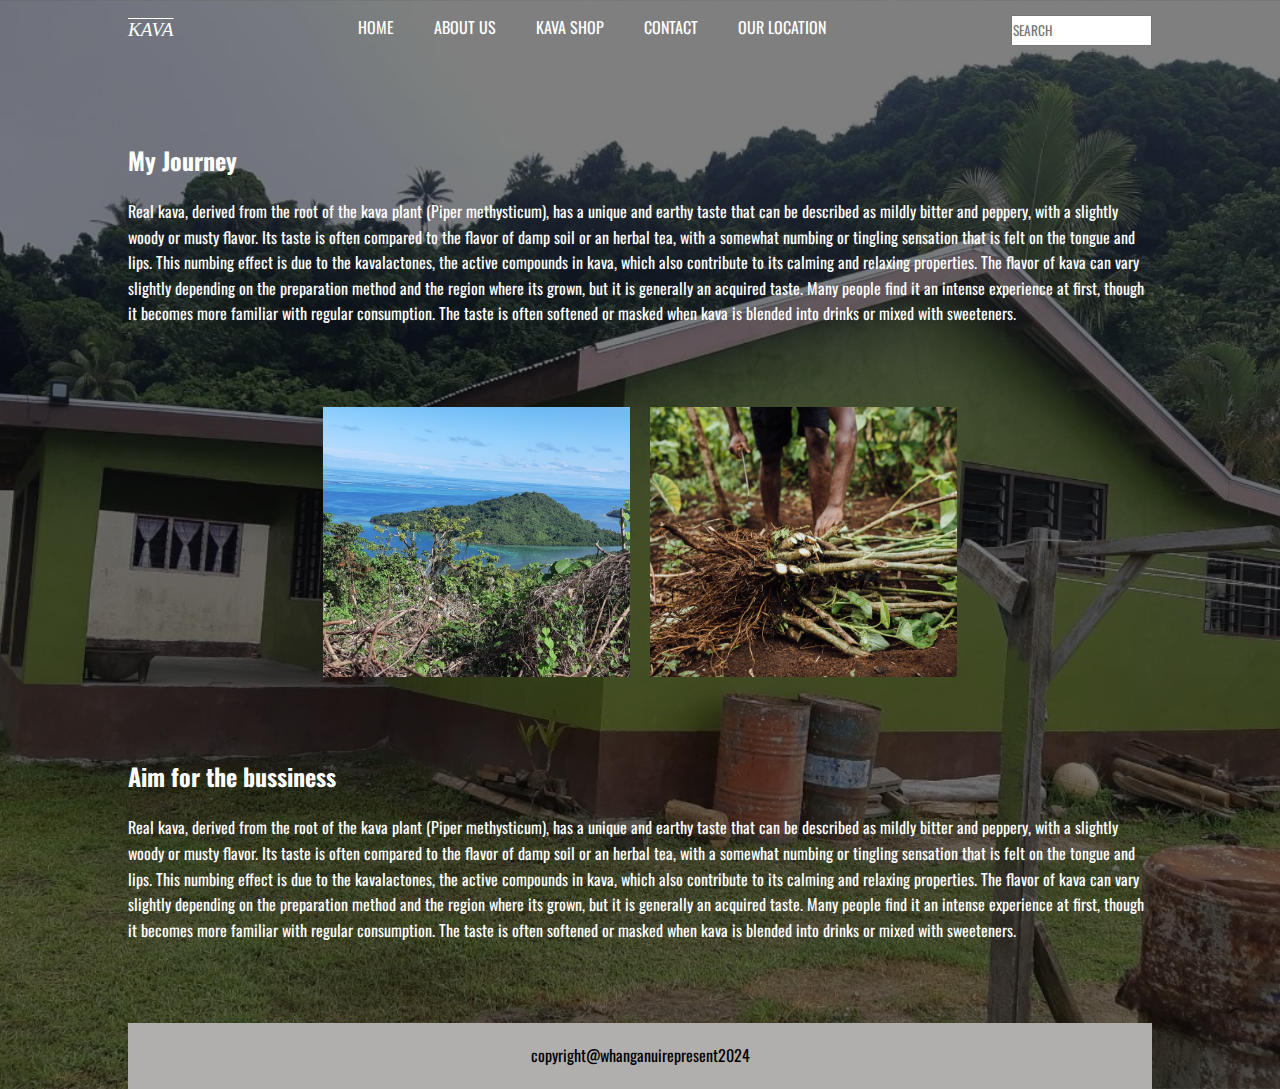
==== about.html @ 985a9b54 "website completed" ====
<!DOCTYPE html>
<html lang="en">
  <head>
    <meta charset="UTF-8" />
    <meta http-equiv="X-UA-Compatible" content="IE=edge" />
    <meta name="viewport" content="width=device-width, initial-scale=1.0" />
    <title>Document</title>
    <link
      rel="stylesheet"
      href="https://cdnjs.cloudflare.com/ajax/libs/font-awesome/6.6.0/css/all.min.css"
      integrity="sha512-Kc323vGBEqzTmouAECnVceyQqyqdsSiqLQISBL29aUW4U/M7pSPA/gEUZQqv1cwx4OnYxTxve5UMg5GT6L4JJg=="
      crossorigin="anonymous"
      referrerpolicy="no-referrer"
    />
    <link rel="stylesheet" href="styles.css" />
  </head>
  <body>
    <div class="about-container">
      <header>
        <div class="logo">KAVA</div>
        <ul class="nav-links">
          <li><a href="index.html">HOME</a></li>
          <li><a href="about.html">ABOUT US</a></li>
          <li><a href="kava-shop.html">KAVA SHOP</a></li>
          <li><a href="contact.html">CONTACT</a></li>
          <li><a href="our-location.html">OUR LOCATION</a></li>
        </ul>
        <input type="text" placeholder="SEARCH" />
      </header>
      <div class="des-container">
        <h2>
          My Journey
        </h2>
        <p>
          Real kava, derived from the root of the kava plant (Piper methysticum),
          has a unique and earthy taste that can be described as mildly bitter and
          peppery, with a slightly woody or musty flavor. Its taste is often
          compared to the flavor of damp soil or an herbal tea, with a somewhat
          numbing or tingling sensation that is felt on the tongue and lips. This
          numbing effect is due to the kavalactones, the active compounds in kava,
          which also contribute to its calming and relaxing properties. The flavor
          of kava can vary slightly depending on the preparation method and the
          region where its grown, but it is generally an acquired taste. Many
          people find it an intense experience at first, though it becomes more
          familiar with regular consumption. The taste is often softened or masked
          when kava is blended into drinks or mixed with sweeteners.
        </p>
      </div>
      <div class="aboutpage-image-container">
        <img src="images/04_n.jpg" alt="Dabe Image" class="aboutpage-image">
        <img src="images/Kava-web.jpg" alt="Scenery Image" class="aboutpage-image">
      </div>

      <div class="des-container">
        <h2>
          Aim for the bussiness
        </h2>
        <p>
          Real kava, derived from the root of the kava plant (Piper methysticum),
          has a unique and earthy taste that can be described as mildly bitter and
          peppery, with a slightly woody or musty flavor. Its taste is often
          compared to the flavor of damp soil or an herbal tea, with a somewhat
          numbing or tingling sensation that is felt on the tongue and lips. This
          numbing effect is due to the kavalactones, the active compounds in kava,
          which also contribute to its calming and relaxing properties. The flavor
          of kava can vary slightly depending on the preparation method and the
          region where its grown, but it is generally an acquired taste. Many
          people find it an intense experience at first, though it becomes more
          familiar with regular consumption. The taste is often softened or masked
          when kava is blended into drinks or mixed with sweeteners.
        </p>
      </div>

  </body>
  <footer>
    <p>copyright@whanganuirepresent2024</p>
  </footer>
</div>
</html
---- styles.css ----
@import url('https://fonts.googleapis.com/css2?family=Oswald:wght@200..700&display=swap');


*{
  margin: 0;
  padding: 0;
  box-sizing: border-box;
  line-height: 1.6;
  font-family: "Oswald", serif;
  text-decoration: none;
}

a{
  color: #fff;
}


body{
  width: 100vw;
}

/* header */
.container {
  width: 100%;
    color: rgb(15, 8, 8);
    padding: 20px 0;
    font-family: "Courier New", Courier, monospace;
  }


  header {
    width: 80%;
    margin: 0 auto;
    padding: 15px 0;
    display: flex;
    justify-content: space-between;
  }

  .nav-links {
    display: flex;
    gap: 40px;
  }
  .logo {
    font-family: Arial, Helvetica, sans-serif;
    font-size: large;
    text-decoration: wavy;
    text-decoration: overline;
    font-style: oblique;
    font-family: Georgia, "Times New Roman", Times, serif;
    font-size: larger;
  }

  .nav-links li {
    list-style: none;
  }


  /* footer */
  footer {
    width: 80%;
    margin: 0 auto;
    display: flex;
    flex-direction: column;
    align-items: center;
    justify-content:center;
    text-align: center;
    background-color: rgb(177, 174, 174);
    padding: 20px 0;
    font-family: "Courier New", Courier, monospace;
    color: black;
  }
  





  /* home page */
.home-container{
  background-image: linear-gradient(rgba(0,0,0,0.5), rgba(0,0,0,0.5)), url('images/home-backpage.jpg');
  background-size: cover;
  background-position: center;
  background-color: rgba(0,0,0,0.5); /* Black background with opacity */
color: white;
}


  .toso-container {

    justify-content: center;
    gap: 10%;
  }
  .toso-container h3 {
    background-color: rgb(207, 204, 200);
    padding: 10px 20px;
  }

  .video-container {
    margin: 50px 0;
    width: 100%;
    display: flex;
    justify-content: center;
    align-items: center;
  }
  .description-container {
    width: 80%;
    margin: 0 auto;
    margin-bottom: 30px;
    font-size: 1rem;

  }

/* about us page */
.about-container, .kavashop-container, .contact-container{
  background-image: linear-gradient(rgba(0,0,0,0.5), rgba(0,0,0,0.5)), url('images/thumbnail_IMG_0276.jpg');
  background-size: cover;
  background-position: center;
  background-color: rgba(0,0,0,0.5); /* Black background with opacity */
color: white;
}
.des-container{
  width: 80%;
  margin: 0 auto;
  margin: 80px auto;
}

.des-container h2 {
  margin-bottom: 20px;
}

.aboutpage-image-container {
  width: 80%;
  margin: 50px auto;
  display: flex;
  justify-content: center;
  gap: 20px;
}

.aboutpage-image {
  width: 30%;
  height: 30vh;
  object-fit: cover;



}



/* kava shop  */
.kava-container {
  width: 80%;
  margin: 50px auto;
  display: flex;
  flex-wrap: wrap;
  justify-content: center;
  gap: 25px;
  

}
.kava-container li {
  list-style: none;
  display: flex;
  flex-direction: column;
  align-items: center;
  border: 1px solid lightgrey;
  width: calc(25% - 25px);
  padding: 15px;
  box-shadow: 0px 0px 8px 4px rgb(111, 117, 160);
}

.kava-container li:hover {
  box-shadow: 0px 0px 15px 5px rgb(111, 117, 160);


}

/* Contact Page */
.contact-form {
display: flex;
flex-direction: column;
align-items: center;
gap: 20px;
margin-top: 3%;


}
.contact-form div {
  width: 30%;
display: flex;
flex-direction:column ;
}

.contact-title {
  text-align: center;
  margin-top: 2%;
}
.contact-form div input,.contact-form div textarea  {
  padding: 8px 15px;
}
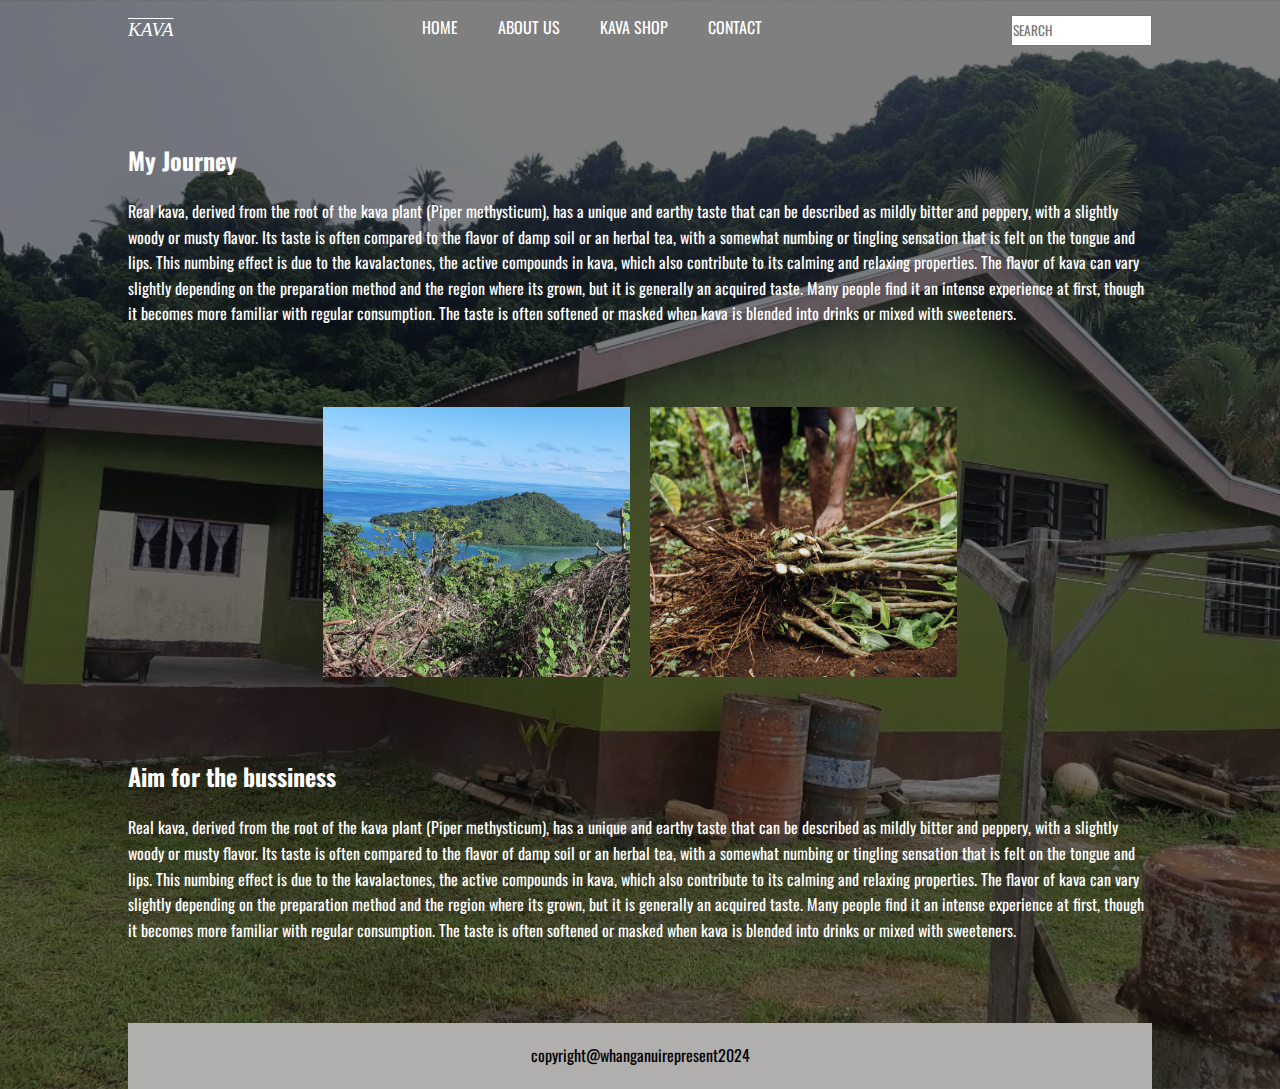
==== commit a573fa11: "website location changed" ====
--- a/about.html
+++ b/about.html
@@ -23,7 +23,6 @@
           <li><a href="about.html">ABOUT US</a></li>
           <li><a href="kava-shop.html">KAVA SHOP</a></li>
           <li><a href="contact.html">CONTACT</a></li>
-          <li><a href="our-location.html">OUR LOCATION</a></li>
         </ul>
         <input type="text" placeholder="SEARCH" />
       </header>
